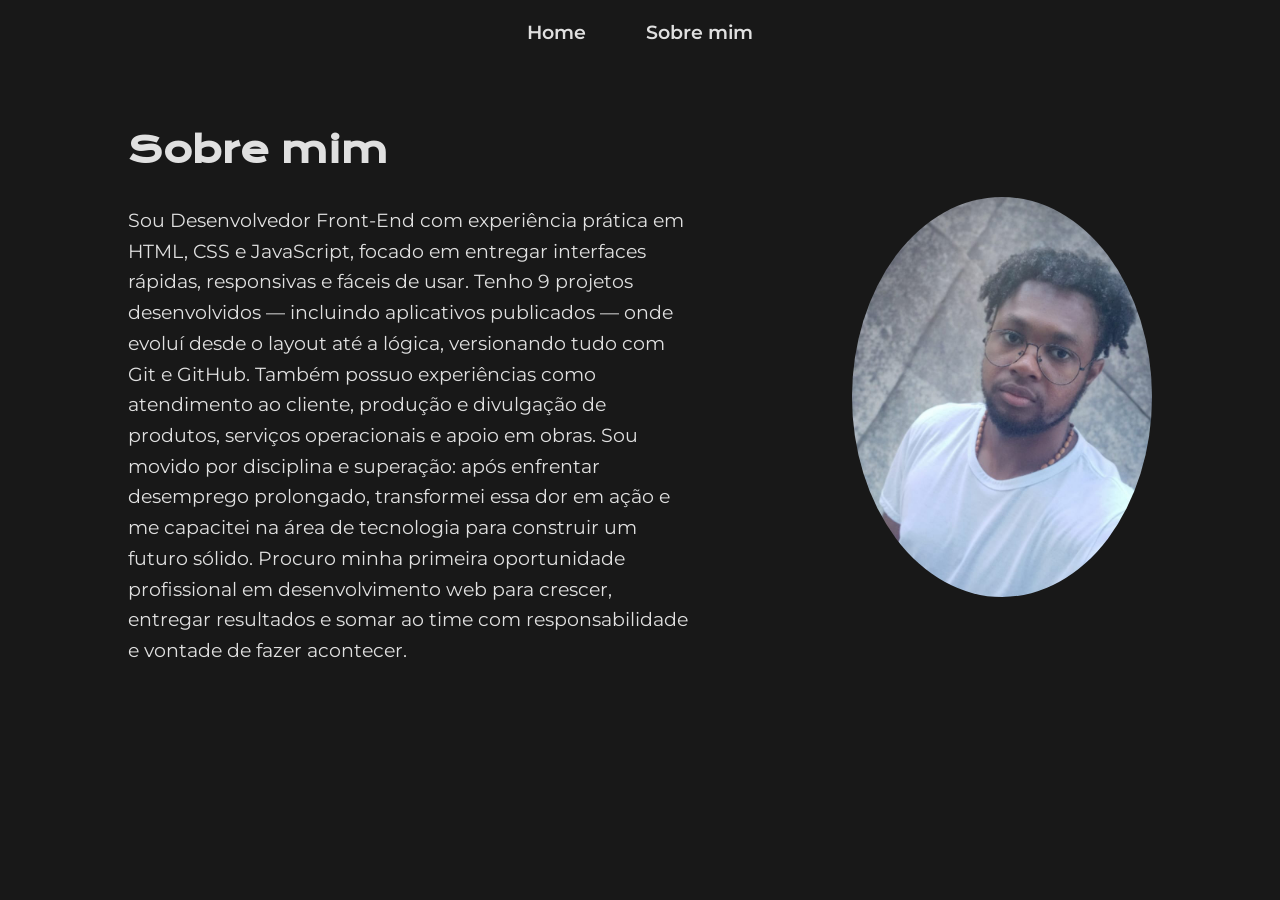
==== about.html @ 80d13742 "refatoramento" ====
<!DOCTYPE html>
<html lang="pt-br">
<head>
    <meta charset="UTF-8">
    <meta http-equiv="X-UA-Compatible" content="IE=edge">
    <meta name="viewport" content="width=device-width, initial-scale=1.0">
    <title>Sobre mim</title>
    <link rel="stylesheet" href="./styles/style.css">
     <!-- Favicons -->
<link rel="apple-touch-icon" sizes="180x180" href="assets/apple-touch-icon.png">
<link rel="icon" type="image/png" sizes="32x32" href="assets/favicon-32x32.png">
<link rel="icon" type="image/png" sizes="16x16" href="assets/favicon-16x16.png">
<link rel="manifest" href="assets/site.webmanifest">
<meta name="theme-color" content="#317EFB">

</head>
<body>
    <header class="cabecalho">
        <nav class="cabecalho__menu">
            <a class="cabecalho__menu__link" href="index.html">Home</a>
            <a class="cabecalho__menu__link" href="about.html">Sobre mim</a>
        </nav>
    </header>

    <main class="apresentacao">
        <section class="apresentacao__conteudo">
        <h1 class="apresentacao__conteudo__titulo">Sobre mim</h1>
        <p class="apresentacao__conteudo__texto">Sou Desenvolvedor Front-End com experiência prática em HTML, CSS e JavaScript, focado em entregar interfaces rápidas, responsivas e fáceis de usar.

Tenho 9 projetos desenvolvidos — incluindo aplicativos publicados — onde evoluí desde o layout até a lógica, versionando tudo com Git e GitHub.

Também possuo experiências como atendimento ao cliente, produção e divulgação de produtos, serviços operacionais e apoio em obras.

Sou movido por disciplina e superação: após enfrentar desemprego prolongado, transformei essa dor em ação e me capacitei na área de tecnologia para construir um futuro sólido.

Procuro minha primeira oportunidade profissional em desenvolvimento web para crescer, entregar resultados e somar ao time com responsabilidade e vontade de fazer acontecer.</p>
    </section>
         <img class="apresentacao__imagem" src="./assets/WhatsApp Image 2025-10-01 at 21.02.52.jpeg" alt="Foto de Fred Joaquim dos Santos">
    </main>
    
</body>
</html>
---- styles/style.css ----
/* Importa as fontes do Google Fonts para usar no site */
@import url('https://fonts.googleapis.com/css2?family=Krona+One&family=Montserrat:wght@400;600&display=swap');

/* :root é o lugar onde definimos variáveis globais
   Essas variáveis podem ser usadas em qualquer lugar do CSS */
:root {
    --cor-primaria: #181818;      /* Cor de fundo principal do site */
    --cor-secundaria: #e0e0e0;    /* Cor principal dos textos */
    --cor-terciaria: #29b6f6;     /* Cor de destaque (links, botões, hover) */
    --cor-hover: #222222;         /* Cor usada em efeitos de hover */

    --fonte-primaria: 'Krona One', sans-serif;   /* Fonte para títulos */
    --fonte-secundaria: 'Montserrat', sans-serif; /* Fonte para textos */
}

/* Reset básico:
   Remove margens e espaçamentos padrão do navegador
   box-sizing garante que padding e border não aumentem o tamanho dos elementos */
* {
    margin: 0;
    padding: 0;
    box-sizing: border-box;
}

/* Estilo geral do corpo da página */
body {
    min-height: 100vh; /* Garante que o body ocupe pelo menos a altura da tela */
    background-color: var(--cor-primaria); /* Fundo escuro */
    color: var(--cor-secundaria); /* Cor padrão dos textos */
    font-family: var(--fonte-secundaria); /* Fonte padrão do site */
}

/* ================= HEADER ================= */

/* Estilo do cabeçalho */
.cabecalho {
    padding: 20px; /* Espaço interno ao redor do conteúdo do header */
}

/* Menu de navegação */
.cabecalho__menu {
    display: flex; /* Ativa o Flexbox */
    justify-content: center; /* Centraliza os links horizontalmente */
    gap: 60px; /* Espaço entre os links */
}

/* Estilo dos links do menu */
.cabecalho__menu__link {
    font-size: 1.2rem; /* Tamanho da fonte */
    font-weight: 600; /* Peso da fonte (negrito moderado) */
    color: var(--cor-secundaria); /* Cor do texto */
    text-decoration: none; /* Remove sublinhado do link */
}

/* Efeito quando o mouse passa sobre o link */
.cabecalho__menu__link:hover {
    color: var(--cor-terciaria); /* Muda a cor para azul */
}

/* ================= MAIN ================= */

/* Área principal do site */
.apresentacao {
    padding: 5% 10%; /* Espaçamento interno (vertical / horizontal) */
    display: flex; /* Flexbox para alinhar conteúdo e imagem */
    align-items: center; /* Centraliza verticalmente */
    justify-content: space-between; /* Espaça conteúdo e imagem */
    gap: 60px; /* Espaço entre os blocos */
}

/* Conteúdo textual */
.apresentacao__conteudo {
    width: 55%; /* Ocupa 55% da largura do container */
    display: flex; /* Flexbox */
    flex-direction: column; /* Organiza os elementos em coluna */
    gap: 32px; /* Espaço entre título, texto e links */
}

/* Título principal */
.apresentacao__conteudo__titulo {
    font-family: var(--fonte-primaria); /* Fonte de destaque */
    font-size: 2.2rem; /* Tamanho grande */
}

/* Texto principal */
.apresentacao__conteudo__texto {
    font-size: 1.2rem; /* Tamanho confortável para leitura */
    line-height: 1.6; /* Espaçamento entre linhas (melhora leitura) */
}

/* ================= LINKS ================= */

/* Container dos botões/links */
.apresentacao__links {
    display: flex; /* Flexbox */
    flex-direction: column; /* Botões em coluna */
    gap: 16px; /* Espaço entre os botões */
    margin-top: 20px; /* Espaço acima do bloco */
}

/* Subtítulo da seção de links */
.apresentacao__links__subtitulo {
    font-family: var(--fonte-primaria); /* Fonte de título */
    font-size: 1.3rem; /* Tamanho do texto */
}

/* Estilo dos botões de navegação */
.apresentacao__links__navegacao {
    border: 2px solid var(--cor-terciaria); /* Borda azul */
    border-radius: 8px; /* Cantos arredondados */
    padding: 14px; /* Espaço interno do botão */
    text-align: center; /* Centraliza o texto */
    text-decoration: none; /* Remove sublinhado */
    font-size: 1.1rem; /* Tamanho do texto */
    font-weight: 600; /* Peso da fonte */
    color: var(--cor-secundaria); /* Cor do texto */
    transition: 0.3s; /* Animação suave no hover */
}

/* Efeito hover dos botões */
.apresentacao__links__navegacao:hover {
    background-color: var(--cor-terciaria); /* Fundo azul */
    color: var(--cor-primaria); /* Texto escuro */
}

/* ================= IMAGE ================= */

/* Imagem de perfil */
.apresentacao__imagem {
    width: 35%; /* Largura relativa */
    max-width: 300px; /* Limite máximo */
    border-radius: 50%; /* Deixa a imagem redonda */
}

/* ================= FOOTER ================= */

/* Rodapé do site */
.rodape {
    margin-top: 80px; /* Espaço acima do rodapé */
    background-color: var(--cor-terciaria); /* Fundo azul */
    color: var(--cor-primaria); /* Texto escuro */
    text-align: center; /* Centraliza o conteúdo */
    padding: 15px; /* Espaço interno */
    font-size: 1rem; /* Tamanho padrão */
}

/* Links dentro do rodapé */
.rodape a {
    color: var(--cor-primaria); /* Cor do link */
    font-weight: 600; /* Deixa mais forte */
    text-decoration: none; /* Remove sublinhado */
}

/* ================= RESPONSIVO ================= */

/* Regras para telas menores que 900px (celular/tablet) */
@media (max-width: 900px) {

    /* Empilha imagem e texto */
    .apresentacao {
        flex-direction: column-reverse; /* Imagem em cima, texto embaixo */
        text-align: center; /* Centraliza textos */
        padding: 5%; /* Menos espaçamento */
    }

    /* Conteúdo ocupa 100% da largura */
    .apresentacao__conteudo {
        width: 100%;
    }

    /* Imagem maior no mobile */
    .apresentacao__imagem {
        width: 60%;
    }
}
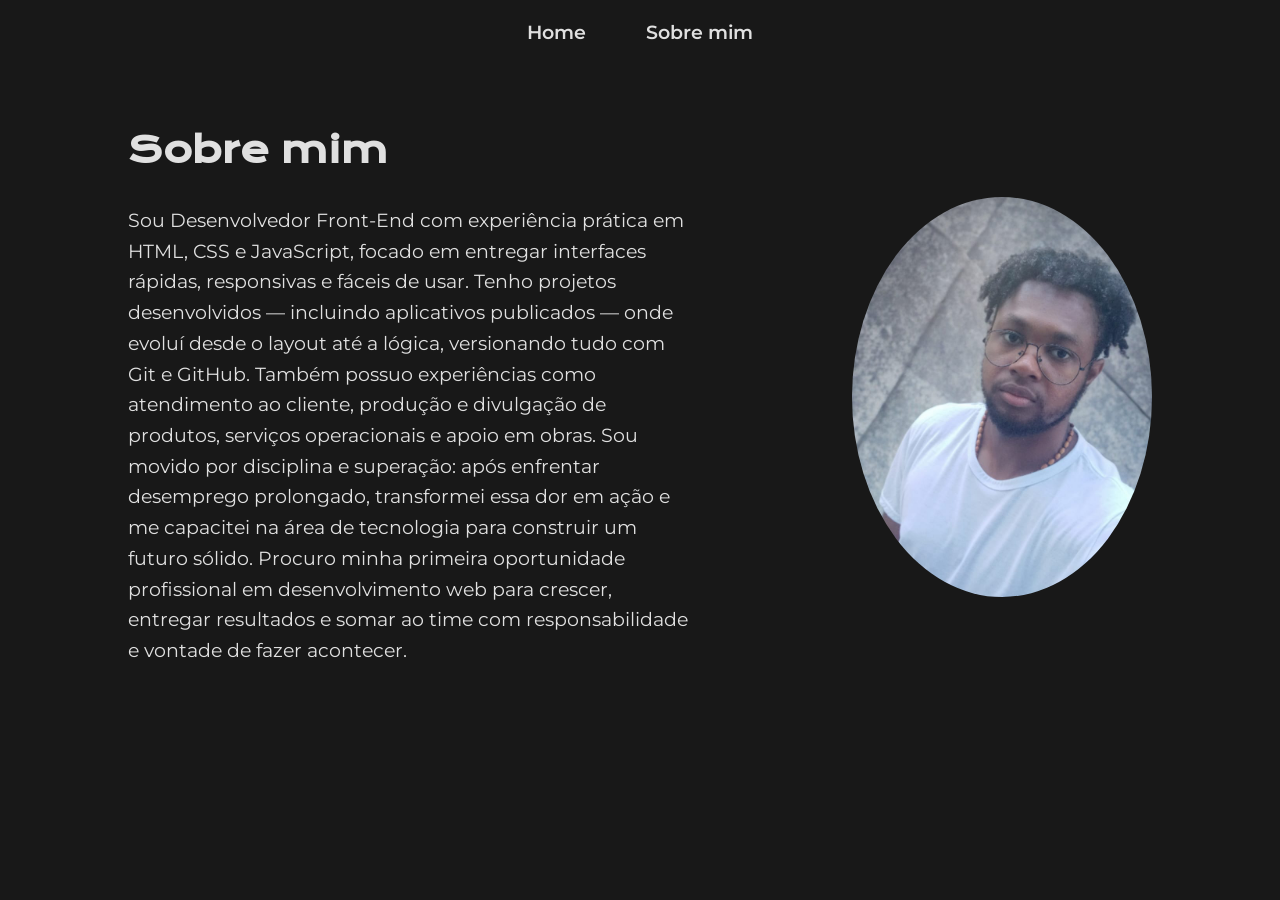
==== commit ca0051e9: "atualização" ====
--- a/about.html
+++ b/about.html
@@ -27,7 +27,7 @@
         <h1 class="apresentacao__conteudo__titulo">Sobre mim</h1>
         <p class="apresentacao__conteudo__texto">Sou Desenvolvedor Front-End com experiência prática em HTML, CSS e JavaScript, focado em entregar interfaces rápidas, responsivas e fáceis de usar.
 
-Tenho 9 projetos desenvolvidos — incluindo aplicativos publicados — onde evoluí desde o layout até a lógica, versionando tudo com Git e GitHub.
+Tenho projetos desenvolvidos — incluindo aplicativos publicados — onde evoluí desde o layout até a lógica, versionando tudo com Git e GitHub.
 
 Também possuo experiências como atendimento ao cliente, produção e divulgação de produtos, serviços operacionais e apoio em obras.
 
--- a/styles/style.css
+++ b/styles/style.css
@@ -132,26 +132,26 @@
     border-radius: 50%; /* Deixa a imagem redonda */
 }
 
-/* ================= FOOTER ================= */
-
-/* Rodapé do site */
-.rodape {
-    margin-top: 80px; /* Espaço acima do rodapé */
-    background-color: var(--cor-terciaria); /* Fundo azul */
-    color: var(--cor-primaria); /* Texto escuro */
-    text-align: center; /* Centraliza o conteúdo */
-    padding: 15px; /* Espaço interno */
-    font-size: 1rem; /* Tamanho padrão */
+.footer-minimal {
+  width: 100%;
+  padding: 20px 0;
+  background: transparent; /* sem cor por padrão */
 }
 
-/* Links dentro do rodapé */
-.rodape a {
-    color: var(--cor-primaria); /* Cor do link */
-    font-weight: 600; /* Deixa mais forte */
-    text-decoration: none; /* Remove sublinhado */
+.footer-content {
+  display: flex;
+  justify-content: center;
+  align-items: center;
+  gap: 12px;
+
+  font-size: 18px;  /* ← pode ajustar */
+  color: var(--cor-secundaria);      /* ← pode ajustar a cor */
 }
 
-/* ================= RESPONSIVO ================= */
+.footer-logo {
+  width: 200px;     /* ← pode ajustar o tamanho */
+  height: auto;
+}
 
 /* Regras para telas menores que 900px (celular/tablet) */
 @media (max-width: 900px) {
